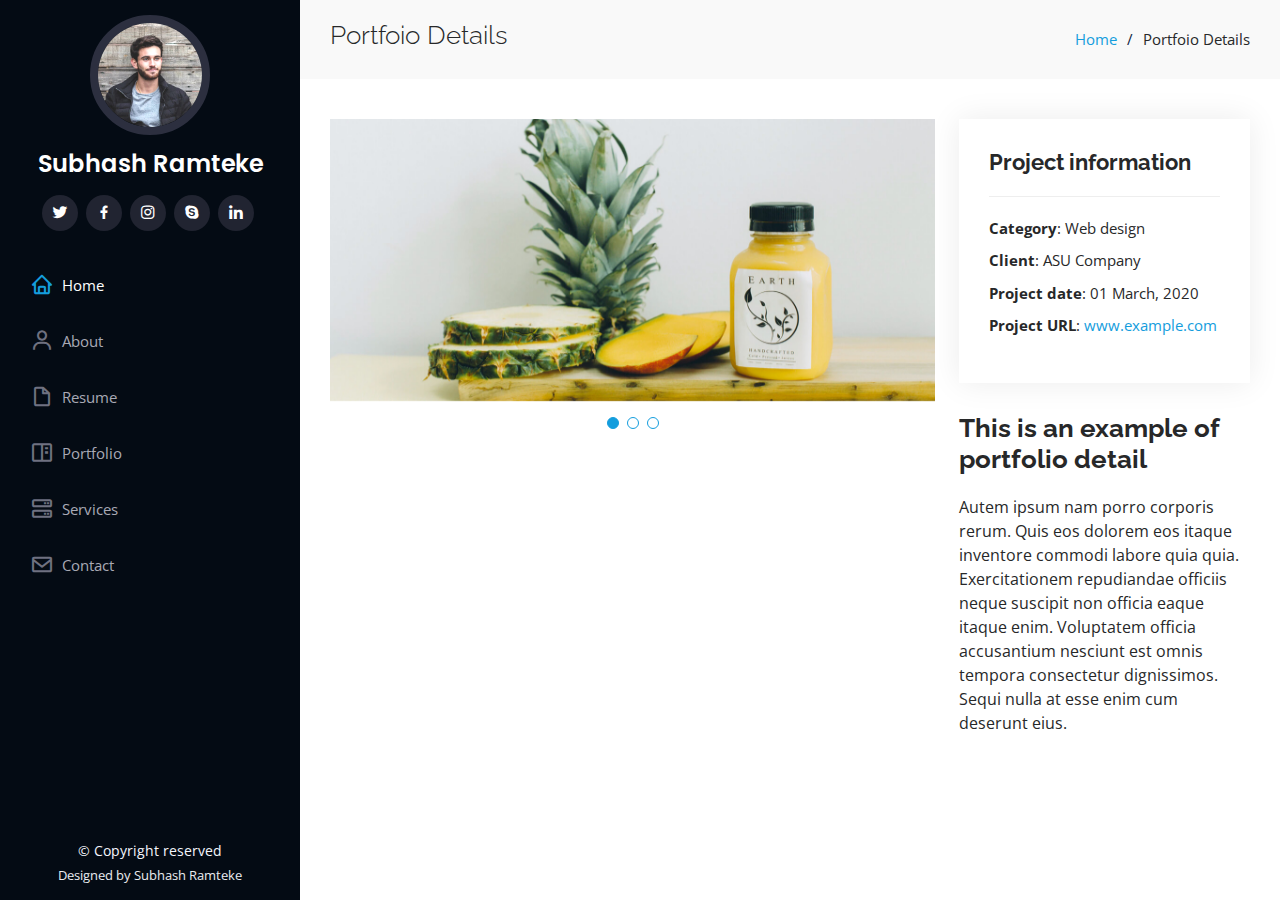
==== portfolio-details1.html @ 31859090 "first commit" ====
<!DOCTYPE html>
<html lang="en">

<head>
  <meta charset="utf-8">
  <meta content="width=device-width, initial-scale=1.0" name="viewport">

  <title>Portfolio Details - iPortfolio Bootstrap Template</title>
  <meta content="" name="description">
  <meta content="" name="keywords">

  <!-- Favicons -->
  <link href="assets/img/favicon.png" rel="icon">
  <link href="assets/img/apple-touch-icon.png" rel="apple-touch-icon">

  <!-- Google Fonts -->
  <link href="https://fonts.googleapis.com/css?family=Open+Sans:300,300i,400,400i,600,600i,700,700i|Raleway:300,300i,400,400i,500,500i,600,600i,700,700i|Poppins:300,300i,400,400i,500,500i,600,600i,700,700i" rel="stylesheet">

  <!-- Vendor CSS Files -->
  <link href="assets/vendor/aos/aos.css" rel="stylesheet">
  <link href="assets/vendor/bootstrap/css/bootstrap.min.css" rel="stylesheet">
  <link href="assets/vendor/bootstrap-icons/bootstrap-icons.css" rel="stylesheet">
  <link href="assets/vendor/boxicons/css/boxicons.min.css" rel="stylesheet">
  <link href="assets/vendor/glightbox/css/glightbox.min.css" rel="stylesheet">
  <link href="assets/vendor/swiper/swiper-bundle.min.css" rel="stylesheet">

  <!-- Template Main CSS File -->
  <link href="assets/css/style.css" rel="stylesheet">

</head>

<body>

  <!-- ======= Mobile nav toggle button ======= -->
  <i class="bi bi-list mobile-nav-toggle d-xl-none"></i>

  <!-- ======= Header ======= -->
  <header id="header">
    <div class="d-flex flex-column">

      <div class="profile">
        <img src="assets/img/profile-img.jpg" alt="" class="img-fluid rounded-circle">
        <h1 class="text-light"><a href="index.html">Subhash Ramteke</a></h1>
        <div class="social-links mt-3 text-center">
          <a href="#" class="twitter"><i class="bx bxl-twitter"></i></a>
          <a href="https://hi-in.facebook.com/subhash.ramteke.357" target="_blank" class="facebook"><i class="bx bxl-facebook"></i></a>
          <a href="https://www.instagram.com/ramteke_subhash1" target="_blank" class="instagram"><i class="bx bxl-instagram"></i></a>
          <a href="#" class="google-plus"><i class="bx bxl-skype"></i></a>
          <a href="https://www.linkedin.com/in/subhash-ramteke-651bb01b8/" target="_blank" class="linkedin"><i class="bx bxl-linkedin" ></i></a>
        </div>
      </div>
      <nav id="navbar" class="nav-menu navbar">
        <ul>
          <li><a href="#hero" class="nav-link scrollto active"><i class="bx bx-home"></i> <span>Home</span></a></li>
          <li><a href="#about" class="nav-link scrollto"><i class="bx bx-user"></i> <span>About</span></a></li>
          <li><a href="#resume" class="nav-link scrollto"><i class="bx bx-file-blank"></i> <span>Resume</span></a></li>
          <li><a href="#portfolio" class="nav-link scrollto"><i class="bx bx-book-content"></i> <span>Portfolio</span></a></li>
          <li><a href="#services" class="nav-link scrollto"><i class="bx bx-server"></i> <span>Services</span></a></li>
          <li><a href="#contact" class="nav-link scrollto"><i class="bx bx-envelope"></i> <span>Contact</span></a></li>
        </ul>
      </nav><!-- .nav-menu -->
    </div>
  </header><!-- End Header -->

  <main id="main">

    <!-- ======= Breadcrumbs ======= -->
    <section id="breadcrumbs" class="breadcrumbs">
      <div class="container">

        <div class="d-flex justify-content-between align-items-center">
          <h2>Portfoio Details</h2>
          <ol>
            <li><a href="index.html">Home</a></li>
            <li>Portfoio Details</li>
          </ol>
        </div>

      </div>
    </section><!-- End Breadcrumbs -->

    <!-- ======= Portfolio Details Section ======= -->
    <section id="portfolio-details" class="portfolio-details">
      <div class="container">

        <div class="row gy-4">

          <div class="col-lg-8">
            <div class="portfolio-details-slider swiper">
              <div class="swiper-wrapper align-items-center">

                <div class="swiper-slide">
                  <img src="assets/img/portfolio/portfolio-details-1.jpg" alt="">
                </div>

                <div class="swiper-slide">
                  <img src="assets/img/portfolio/portfolio-details-2.jpg" alt="">
                </div>

                <div class="swiper-slide">
                  <img src="assets/img/portfolio/portfolio-details-3.jpg" alt="">
                </div>

              </div>
              <div class="swiper-pagination"></div>
            </div>
          </div>

          <div class="col-lg-4">
            <div class="portfolio-info">
              <h3>Project information</h3>
              <ul>
                <li><strong>Category</strong>: Web design</li>
                <li><strong>Client</strong>: ASU Company</li>
                <li><strong>Project date</strong>: 01 March, 2020</li>
                <li><strong>Project URL</strong>: <a href="#">www.example.com</a></li>
              </ul>
            </div>
            <div class="portfolio-description">
              <h2>This is an example of portfolio detail</h2>
              <p>
                Autem ipsum nam porro corporis rerum. Quis eos dolorem eos itaque inventore commodi labore quia quia. Exercitationem repudiandae officiis neque suscipit non officia eaque itaque enim. Voluptatem officia accusantium nesciunt est omnis tempora consectetur dignissimos. Sequi nulla at esse enim cum deserunt eius.
              </p>
            </div>
          </div>

        </div>

      </div>
    </section><!-- End Portfolio Details Section -->

  </main><!-- End #main -->

  <!-- ======= Footer ======= -->
  <footer id="footer">
    <div class="container">
      <div class="copyright">
        &copy; Copyright reserved</strong>
      </div>
      <div class="credits">
        Designed by Subhash Ramteke</a>
      </div>
    </div>
  </footer><!-- End  Footer -->

  <a href="#" class="back-to-top d-flex align-items-center justify-content-center"><i class="bi bi-arrow-up-short"></i></a>

  <!-- Vendor JS Files -->
  <script src="assets/vendor/purecounter/purecounter_vanilla.js"></script>
  <script src="assets/vendor/aos/aos.js"></script>
  <script src="assets/vendor/bootstrap/js/bootstrap.bundle.min.js"></script>
  <script src="assets/vendor/glightbox/js/glightbox.min.js"></script>
  <script src="assets/vendor/isotope-layout/isotope.pkgd.min.js"></script>
  <script src="assets/vendor/swiper/swiper-bundle.min.js"></script>
  <script src="assets/vendor/typed.js/typed.umd.js"></script>
  <script src="assets/vendor/waypoints/noframework.waypoints.js"></script>
  <script src="assets/vendor/php-email-form/validate.js"></script>

  <!-- Template Main JS File -->
  <script src="assets/js/main.js"></script>

</body>

</html>
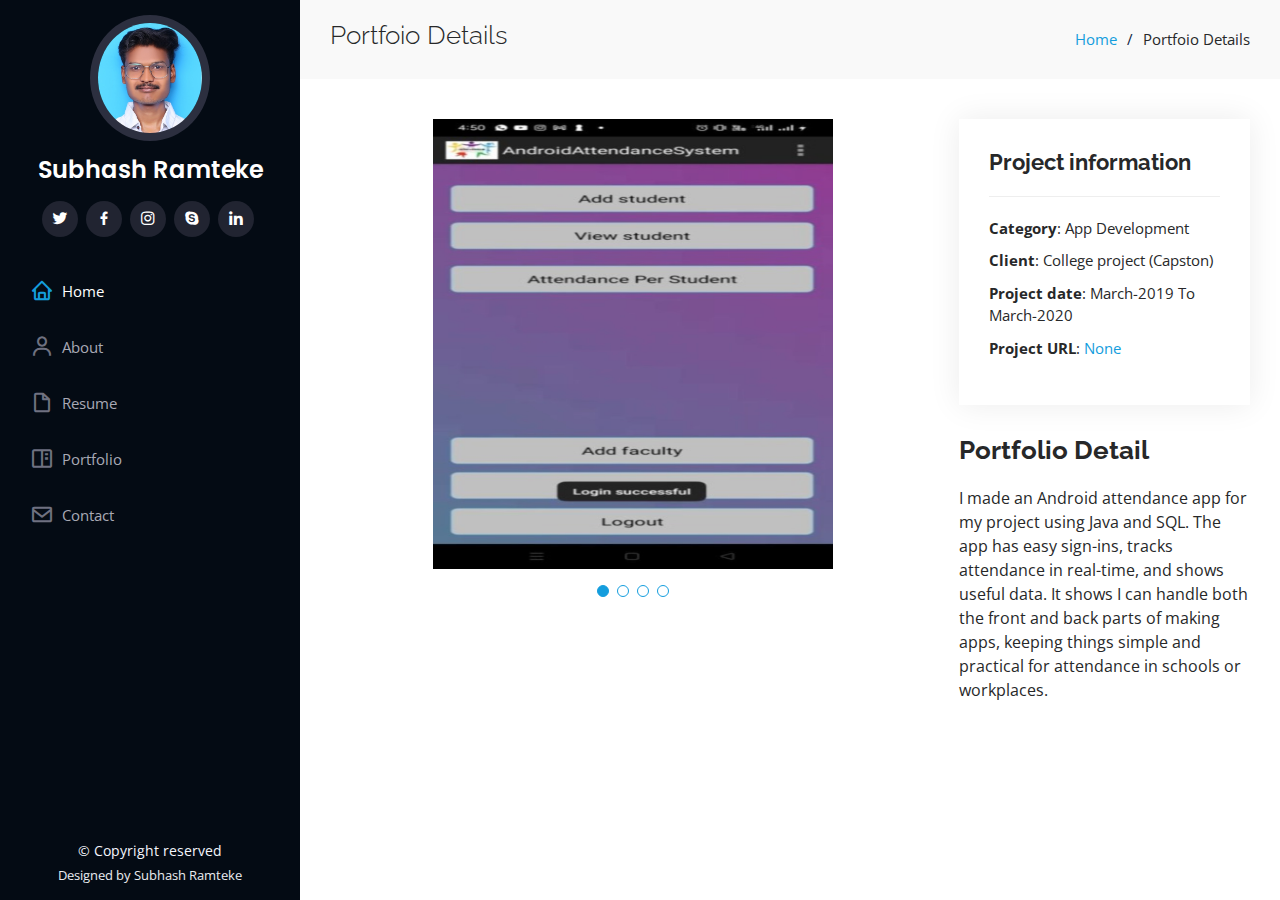
==== commit e25510aa: "first commit" ====
--- a/portfolio-details1.html
+++ b/portfolio-details1.html
@@ -27,6 +27,15 @@
   <!-- Template Main CSS File -->
   <link href="assets/css/style.css" rel="stylesheet">
 
+  <style>
+    body{
+      overflow: hidden;
+    }
+    header{
+      overflow-y: hidden;
+    }
+  </style>
+
 </head>
 
 <body>
@@ -35,7 +44,8 @@
   <i class="bi bi-list mobile-nav-toggle d-xl-none"></i>
 
   <!-- ======= Header ======= -->
-  <header id="header">
+   <!-- ======= Header ======= -->
+   <header id="header">
     <div class="d-flex flex-column">
 
       <div class="profile">
@@ -49,14 +59,15 @@
           <a href="https://www.linkedin.com/in/subhash-ramteke-651bb01b8/" target="_blank" class="linkedin"><i class="bx bxl-linkedin" ></i></a>
         </div>
       </div>
+
       <nav id="navbar" class="nav-menu navbar">
         <ul>
           <li><a href="#hero" class="nav-link scrollto active"><i class="bx bx-home"></i> <span>Home</span></a></li>
-          <li><a href="#about" class="nav-link scrollto"><i class="bx bx-user"></i> <span>About</span></a></li>
-          <li><a href="#resume" class="nav-link scrollto"><i class="bx bx-file-blank"></i> <span>Resume</span></a></li>
-          <li><a href="#portfolio" class="nav-link scrollto"><i class="bx bx-book-content"></i> <span>Portfolio</span></a></li>
-          <li><a href="#services" class="nav-link scrollto"><i class="bx bx-server"></i> <span>Services</span></a></li>
-          <li><a href="#contact" class="nav-link scrollto"><i class="bx bx-envelope"></i> <span>Contact</span></a></li>
+          <li><a href="index.html#about" class="nav-link scrollto"><i class="bx bx-user"></i> <span>About</span></a></li>
+          <li><a href="index.html#resume" class="nav-link scrollto"><i class="bx bx-file-blank"></i> <span>Resume</span></a></li>
+          <li><a href="index.html#portfolio" class="nav-link scrollto"><i class="bx bx-book-content"></i> <span>Portfolio</span></a></li>
+          <!-- <li><a href="index.html#services" class="nav-link scrollto"><i class="bx bx-server"></i> <span>Services</span></a></li> -->
+          <li><a href="index.html#contact" class="nav-link scrollto"><i class="bx bx-envelope"></i> <span>Contact</span></a></li>
         </ul>
       </nav><!-- .nav-menu -->
     </div>
@@ -86,19 +97,22 @@
         <div class="row gy-4">
 
           <div class="col-lg-8">
-            <div class="portfolio-details-slider swiper">
+            <div class="portfolio-details-slider swiper swiper-one ">
               <div class="swiper-wrapper align-items-center">
 
                 <div class="swiper-slide">
-                  <img src="assets/img/portfolio/portfolio-details-1.jpg" alt="">
+                  <img class="and" src="assets/img/portfolio/and2.jpg" alt="">
+                </div>
+
+                <div class="swiper-slide swiperslide-one">
+                  <img class="and" src="assets/img/portfolio/and3.jpg" alt="">
                 </div>
 
                 <div class="swiper-slide">
-                  <img src="assets/img/portfolio/portfolio-details-2.jpg" alt="">
+                  <img class="and" src="assets/img/portfolio/and4.jpg" alt="">
                 </div>
-
                 <div class="swiper-slide">
-                  <img src="assets/img/portfolio/portfolio-details-3.jpg" alt="">
+                  <img class="and" src="assets/img/portfolio/and5.jpg" alt="">
                 </div>
 
               </div>
@@ -110,16 +124,16 @@
             <div class="portfolio-info">
               <h3>Project information</h3>
               <ul>
-                <li><strong>Category</strong>: Web design</li>
-                <li><strong>Client</strong>: ASU Company</li>
-                <li><strong>Project date</strong>: 01 March, 2020</li>
-                <li><strong>Project URL</strong>: <a href="#">www.example.com</a></li>
+                <li><strong>Category</strong>: App Development </li>
+                <li><strong>Client</strong>: College project (Capston)</li>
+                <li><strong>Project date</strong>: March-2019 To March-2020</li>
+                <li><strong>Project URL</strong>: <a href="#">None</a></li>
               </ul>
             </div>
             <div class="portfolio-description">
-              <h2>This is an example of portfolio detail</h2>
+              <h2>Portfolio Detail</h2>
               <p>
-                Autem ipsum nam porro corporis rerum. Quis eos dolorem eos itaque inventore commodi labore quia quia. Exercitationem repudiandae officiis neque suscipit non officia eaque itaque enim. Voluptatem officia accusantium nesciunt est omnis tempora consectetur dignissimos. Sequi nulla at esse enim cum deserunt eius.
+                I made an Android attendance app for my project using Java and SQL. The app has easy sign-ins, tracks attendance in real-time, and shows useful data. It shows I can handle both the front and back parts of making apps, keeping things simple and practical for attendance in schools or workplaces.
               </p>
             </div>
           </div>
--- a/assets/css/style.css
+++ b/assets/css/style.css
@@ -73,6 +73,7 @@
     padding: 0 15px;
     background: #040b14;
     overflow-y: auto;
+    
   }
   
   #header .profile img {
@@ -524,6 +525,7 @@
   --------------------------------------------------------------*/
   .portfolio .portfolio-item {
     margin-bottom: 30px;
+    
   }
   
   .portfolio #portfolio-flters {
@@ -634,6 +636,7 @@
   --------------------------------------------------------------*/
   .portfolio-details {
     padding-top: 40px;
+    
   }
   
   .portfolio-details .portfolio-details-slider img {
@@ -643,8 +646,17 @@
   .portfolio-details .portfolio-details-slider .swiper-pagination {
     margin-top: 20px;
     position: relative;
-  }
-  
+    
+  }
+  .swiper{
+    width: 400px;
+  }
+  
+  .swiper-slide .and {
+    /* border:  4px solid red; */
+    width: 40px;
+    height: 450px;
+  }
   .portfolio-details .portfolio-details-slider .swiper-pagination .swiper-pagination-bullet {
     width: 12px;
     height: 12px;
